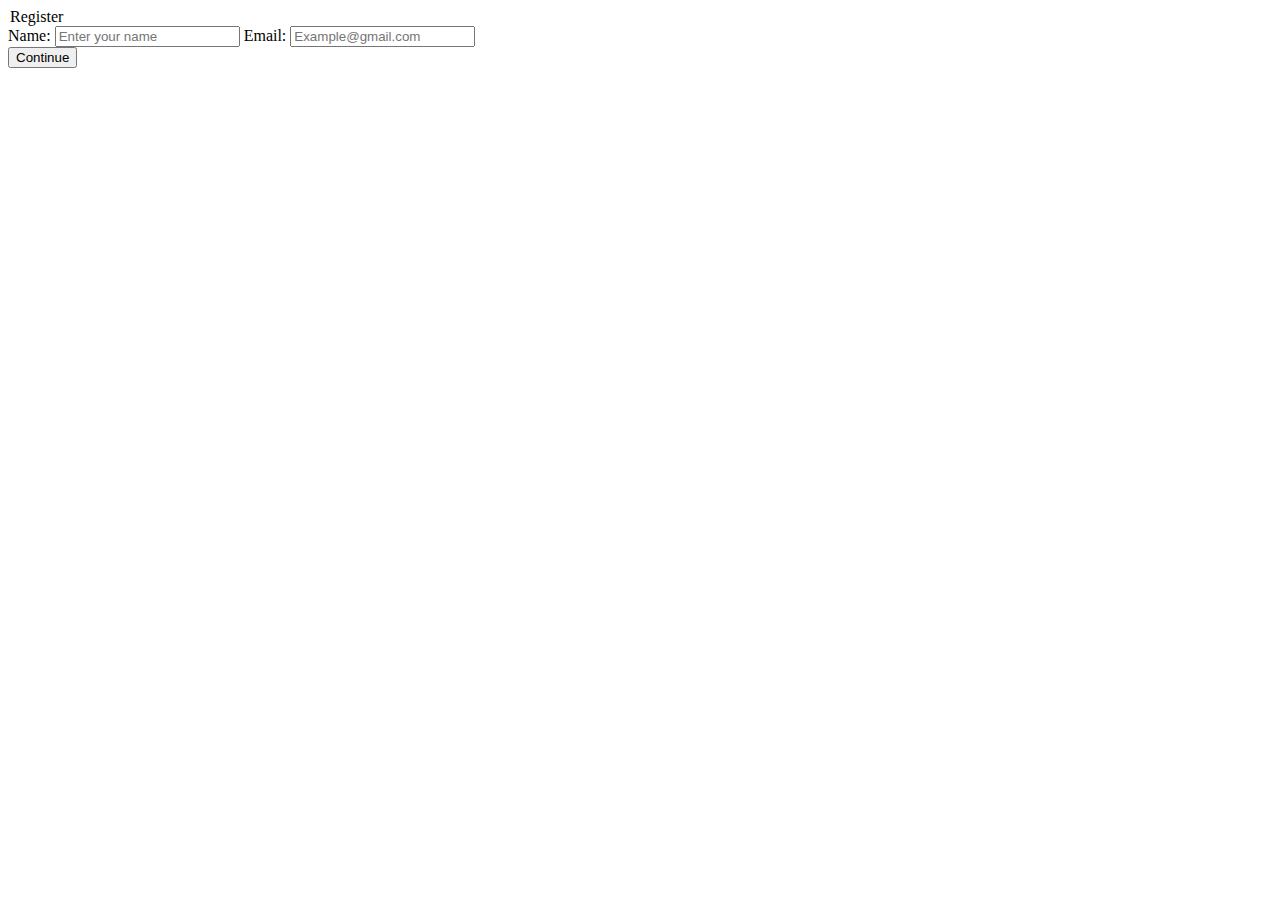
==== index.html @ 8d584003 "Se Implemento la estructura  HTML con sus respectivos elementos semanticos" ====
<!DOCTYPE html>
<html lang="en">
<head>
    <meta charset="UTF-8">
    <meta name="viewport" content="width=device-width, initial-scale=1.0">
    <title>Document</title>
    <!--Hoja Estilo-->
    <link rel="stylesheet" href="/Styles.css">
</head>
<body>
    <div class="containerOne">
        <div class="containerTwo">
            <legend>Register</legend>
            <form action="#" method="POST">
                <label for ="name">Name:</label>
                <input type="text" id="name" name="" placeholder="Enter your name" required>

                <label for="Email">Email:</label>
                <input type="text" id="email" name="email" placeholder="Example@gmail.com" required>
                <div class="container-Btn">
                    <button type="submit" class="botton-Register">Continue</button>
                </div>
            </form>
        </div>
    </div>
</body>
</html>
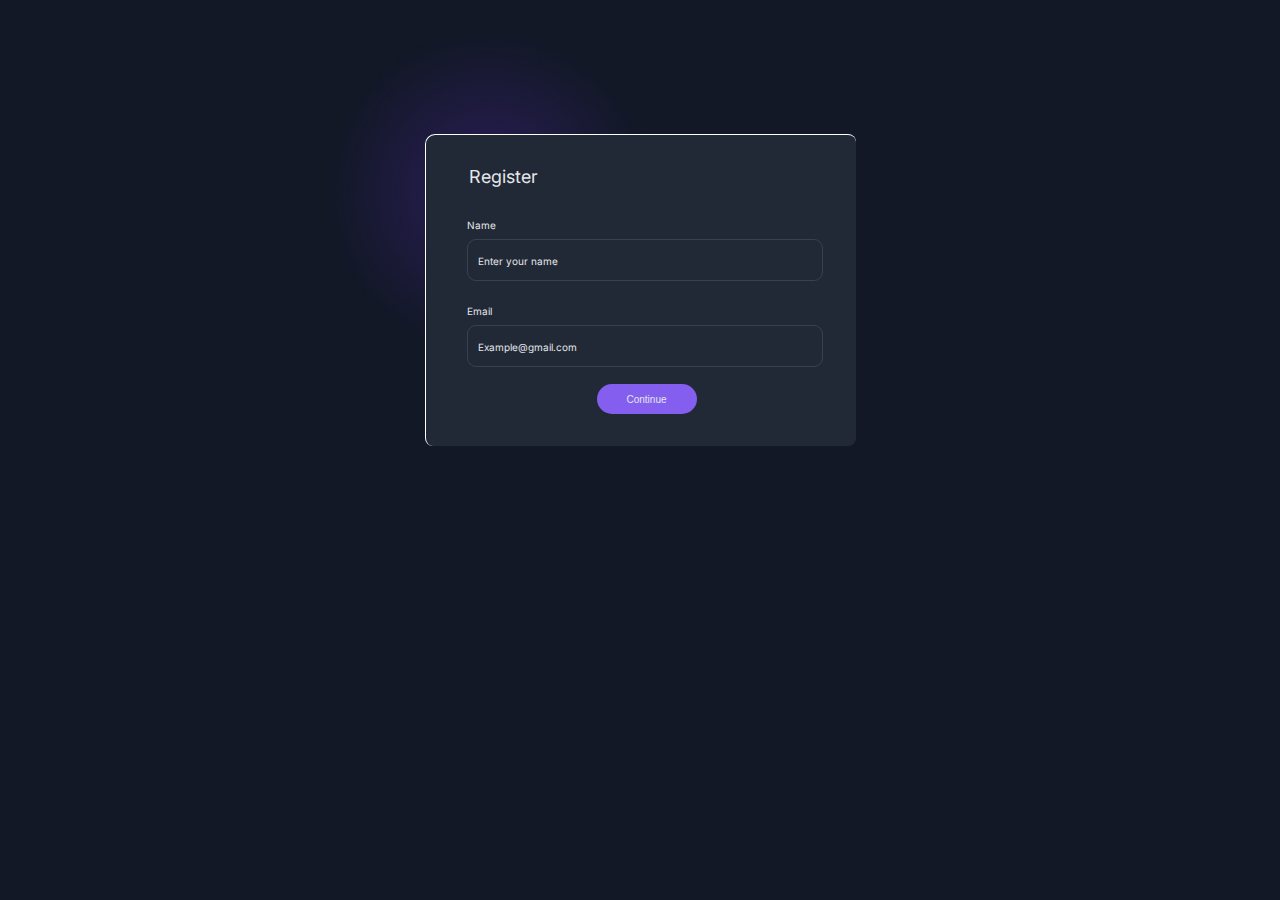
==== commit aaeae679: "se implemento estilos a los inputs textos y boton de Continue" ====
--- a/index.html
+++ b/index.html
@@ -6,16 +6,19 @@
     <title>Document</title>
     <!--Hoja Estilo-->
     <link rel="stylesheet" href="/Styles.css">
+    <!--Tipo de letra-->
+    <link href="https://fonts.googleapis.com/css2?family=Inter:wght@100;200;300;400;500;600;700;800;900&display=swap" rel="stylesheet">
+
 </head>
 <body>
     <div class="containerOne">
         <div class="containerTwo">
             <legend>Register</legend>
             <form action="#" method="POST">
-                <label for ="name">Name:</label>
+                <label for ="name">Name</label>
                 <input type="text" id="name" name="" placeholder="Enter your name" required>
 
-                <label for="Email">Email:</label>
+                <label for="Email" class="label-Email">Email</label>
                 <input type="text" id="email" name="email" placeholder="Example@gmail.com" required>
                 <div class="container-Btn">
                     <button type="submit" class="botton-Register">Continue</button>
--- a/Styles.css
+++ b/Styles.css
@@ -0,0 +1,103 @@
+/*-Declaracion de Variables-*/
+
+:root {
+    --primary: #121826;
+    --secondary: #E5E7EB;
+    --terciary: #212936;
+    --cuaternary: #845EEE;
+    --quinary: #5425AF;
+    --senary: #845EEE4D;
+    --septenary: #A1A1A9;
+    --octonaryA: #394150;
+    --octanaryB: #111827;
+
+}
+
+body {
+
+
+    background-color: var(--primary);
+    background-repeat: no-repeat;
+    background-image: url("/img/blur-radial.png");
+    background-position: 325px 29px;
+    background-size: 328px;
+    display: flex;
+    justify-content: center;
+
+}
+
+.containerOne {
+    background-color: var(--terciary);
+    width: 430px;
+    height: 311px;
+    margin-top: 126px;
+    border-radius: 8px;
+    border-top: 1px solid white;
+    border-left: 1px solid white;
+    border-top-left-radius: 10px;
+    /* Para darle un efecto más suave */
+
+
+
+}
+
+.containerTwo {
+    display: flex;
+    flex-direction: column;
+    gap: 32px;
+    margin-top: 31px;
+    margin-left: 41px;
+}
+
+.botton-Register {
+    color: var(--secondary);
+    background-color: var(--cuaternary);
+    border: none;
+}
+
+legend {
+    color: var(--secondary);
+    font-family: "Inter", sans-serif;
+    font-size: 18px;
+}
+
+label {
+    color: var(--secondary);
+    display: block;
+    font-family: 'Inter', sans-serif;
+    font-size: 10px;
+    margin-bottom: 8px;
+}
+
+.label-Email {
+    margin-top: 24px;
+}
+
+input {
+    width: 350px;
+    height: 38px;
+    background-color: var(--terciary);
+    border: 1.5px solid var(--octonaryA);
+    border-radius: 9px;
+}
+
+input::placeholder {
+    color: var(--secondary);
+    font-family: 'Inter', sans-serif;
+    font-size: 10px;
+    padding-left: 8px;
+}
+
+.botton-Register {
+    font-size: 10px;
+    margin: 17px 1px 1px 130px;
+    width: 100px;
+    height: 30px;
+    border-radius: 16px;
+}
+
+.container-Btn {
+    width: 350px;
+    height: 50px;
+
+}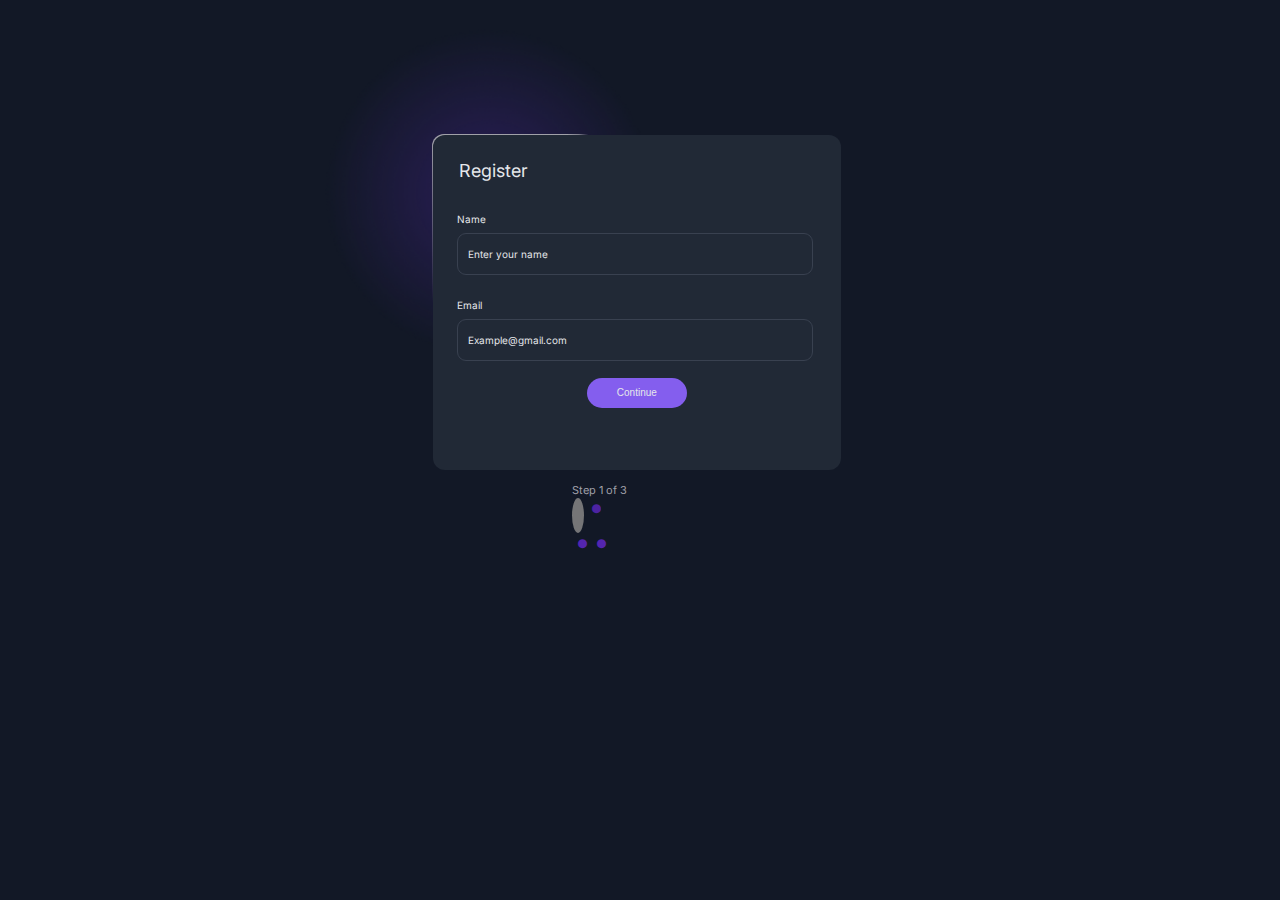
==== commit 6dcda75e: "se implemento la sombra en la parte de superior izquierda y iconos para slider" ====
--- a/index.html
+++ b/index.html
@@ -8,6 +8,11 @@
     <link rel="stylesheet" href="/Styles.css">
     <!--Tipo de letra-->
     <link href="https://fonts.googleapis.com/css2?family=Inter:wght@100;200;300;400;500;600;700;800;900&display=swap" rel="stylesheet">
+
+    <!--Importar Icon-->
+    <link rel="stylesheet" href="https://cdnjs.cloudflare.com/ajax/libs/font-awesome/6.5.1/css/all.min.css">
+
+
 
 </head>
 <body>
@@ -26,5 +31,13 @@
             </form>
         </div>
     </div>
+    <div class="textSlider">
+        <span class="text">Step 1 of 3</span>
+        <div class="shadow">
+            <i style="margin-left: 20px;" class="fa-solid fa-circle"></i>
+        </div>
+        <i class="fa-solid fa-circle"></i>
+        <i class="fa-solid fa-circle"></i>
+    </div>
 </body>
 </html>--- a/Styles.css
+++ b/Styles.css
@@ -22,31 +22,36 @@
     background-position: 325px 29px;
     background-size: 328px;
     display: flex;
-    justify-content: center;
+    padding-left: 424px;
+    flex-direction: column;
 
 }
 
 .containerOne {
-    background-color: var(--terciary);
-    width: 430px;
-    height: 311px;
+    background: linear-gradient(to bottom, var(--septenary), transparent 55%);
+    width: 395px;
+    height: 306px;
     margin-top: 126px;
-    border-radius: 8px;
-    border-top: 1px solid white;
-    border-left: 1px solid white;
-    border-top-left-radius: 10px;
+    position: relative;
+    border-top-right-radius: 261px;
+    border-bottom-left-radius: 17px;
+    border-top-left-radius: 12px;
     /* Para darle un efecto más suave */
-
-
-
 }
 
 .containerTwo {
     display: flex;
     flex-direction: column;
     gap: 32px;
-    margin-top: 31px;
-    margin-left: 41px;
+    margin-top: 0.8px;
+    margin-left: 0.8px;
+    background-color: var(--terciary);
+    position: absolute;
+    width: 384px;
+    height: 310px;
+    padding-top: 25px;
+    padding-left: 24px;
+    border-radius: 12px;
 }
 
 .botton-Register {
@@ -99,5 +104,32 @@
 .container-Btn {
     width: 350px;
     height: 50px;
+}
 
+.textSlider {
+    width: 150px;
+    height: 70px;
+    margin-top: 40px;
+    margin-left: 140px;
+}
+
+.text {
+    font-size: 11px;
+    font-family: 'Inter', sans-serif;
+    color: var(--septenary);
+}
+
+/*--Icono--*/
+i {
+    color: #5425AF;
+    font-size: 9px;
+    margin-left: 6px;
+}
+
+.shadow {
+    background: gray;
+    width: 8%;
+    height: 50%;
+    border-radius: 100%;
+    opacity: 0.9;
 }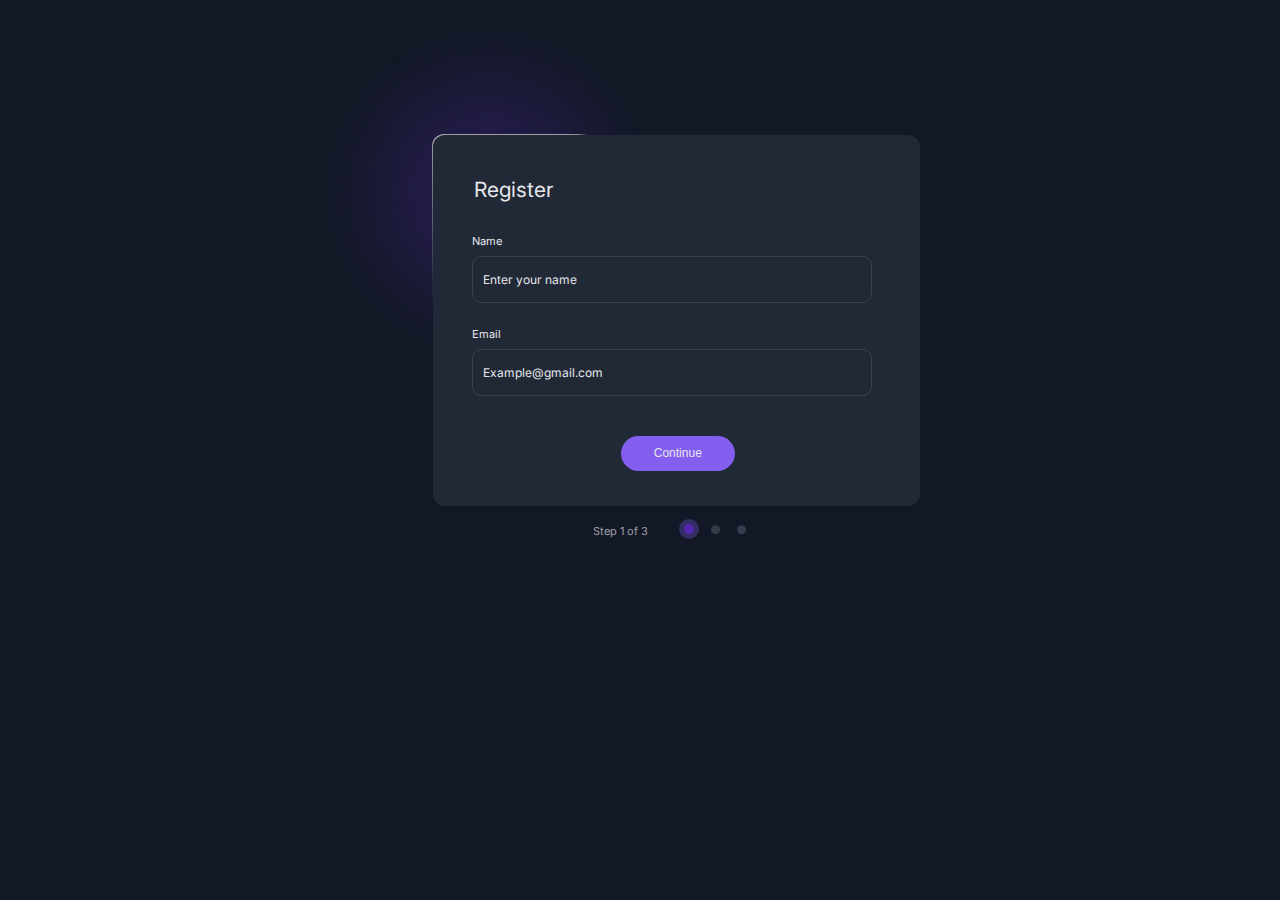
==== commit ab02bede: "Diseño primera Pantalla  Registro" ====
--- a/index.html
+++ b/index.html
@@ -16,6 +16,7 @@
 
 </head>
 <body>
+    <!--Estructura Formulario-->
     <div class="containerOne">
         <div class="containerTwo">
             <legend>Register</legend>
@@ -31,13 +32,18 @@
             </form>
         </div>
     </div>
+    <!--Estructura del Texto y Slider-->
     <div class="textSlider">
         <span class="text">Step 1 of 3</span>
-        <div class="shadow">
-            <i style="margin-left: 20px;" class="fa-solid fa-circle"></i>
+        <div class="shadow " style="margin-left:18px">
         </div>
-        <i class="fa-solid fa-circle"></i>
-        <i class="fa-solid fa-circle"></i>
+        <div class="shadow-icon">
+            <i class="fa-solid fa-circle"></i>
+
+        </div>
+        <div class="shadow-icon">
+            <i class="fa-solid fa-circle"></i>
+        </div>
     </div>
 </body>
 </html>--- a/Styles.css
+++ b/Styles.css
@@ -27,6 +27,7 @@
 
 }
 
+/*--Estilo Campos Formulario--*/
 .containerOne {
     background: linear-gradient(to bottom, var(--septenary), transparent 55%);
     width: 395px;
@@ -47,10 +48,10 @@
     margin-left: 0.8px;
     background-color: var(--terciary);
     position: absolute;
-    width: 384px;
-    height: 310px;
-    padding-top: 25px;
-    padding-left: 24px;
+    width: 448px;
+    height: 329px;
+    padding-top: 42px;
+    padding-left: 39px;
     border-radius: 12px;
 }
 
@@ -63,14 +64,14 @@
 legend {
     color: var(--secondary);
     font-family: "Inter", sans-serif;
-    font-size: 18px;
+    font-size: 21px;
 }
 
 label {
     color: var(--secondary);
     display: block;
     font-family: 'Inter', sans-serif;
-    font-size: 10px;
+    font-size: 11px;
     margin-bottom: 8px;
 }
 
@@ -79,8 +80,8 @@
 }
 
 input {
-    width: 350px;
-    height: 38px;
+    width: 394px;
+    height: 43px;
     background-color: var(--terciary);
     border: 1.5px solid var(--octonaryA);
     border-radius: 9px;
@@ -89,16 +90,18 @@
 input::placeholder {
     color: var(--secondary);
     font-family: 'Inter', sans-serif;
-    font-size: 10px;
+    font-size: 12px;
     padding-left: 8px;
 }
 
+/*--Estilo Boton--*/
+
 .botton-Register {
-    font-size: 10px;
-    margin: 17px 1px 1px 130px;
-    width: 100px;
-    height: 30px;
-    border-radius: 16px;
+    font-size: 12px;
+    margin: 40px 1px 1px 149px;
+    width: 114px;
+    height: 35px;
+    border-radius: 23px;
 }
 
 .container-Btn {
@@ -106,30 +109,47 @@
     height: 50px;
 }
 
+
+/*--ESTILOS SLIDER  --*/
+
 .textSlider {
-    width: 150px;
+    width: 250px;
     height: 70px;
-    margin-top: 40px;
-    margin-left: 140px;
+    margin-top: 71px;
+    margin-left: 161px;
+    display: flex;
 }
 
 .text {
     font-size: 11px;
     font-family: 'Inter', sans-serif;
     color: var(--septenary);
+    width: 68px;
+    padding-top: 13px;
 }
 
 /*--Icono--*/
 i {
-    color: #5425AF;
+    color: var(--octonaryA);
     font-size: 9px;
     margin-left: 6px;
 }
 
 .shadow {
-    background: gray;
+    background: radial-gradient(circle, #5425AF 34%, var(--senary) 10%);
+    width: 20px;
+    height: 20px;
+    border-radius: 50%;
+    margin-top: 8px;
+    margin-left: 10px;
+}
+
+
+.shadow-icon {
     width: 8%;
-    height: 50%;
+    height: 30%;
     border-radius: 100%;
     opacity: 0.9;
+    margin-top: 8px;
+    margin-left: 6px;
 }